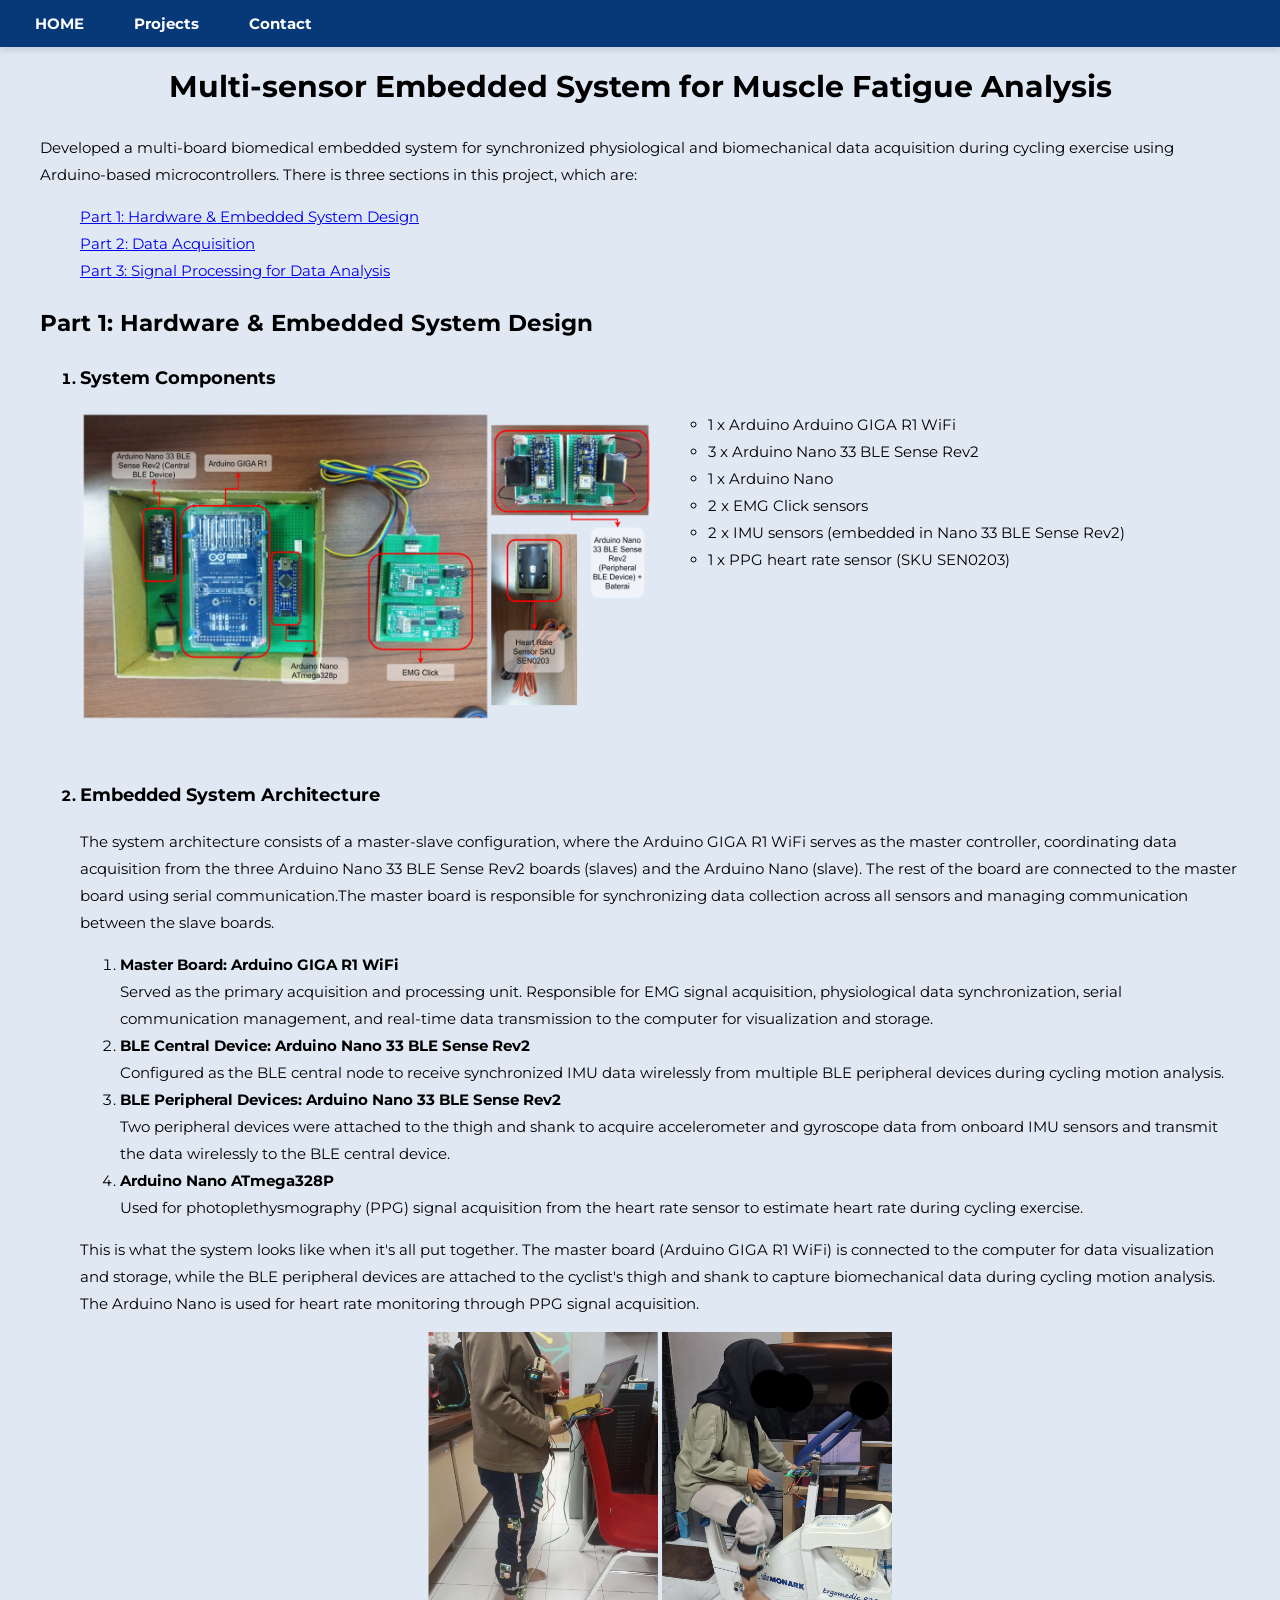
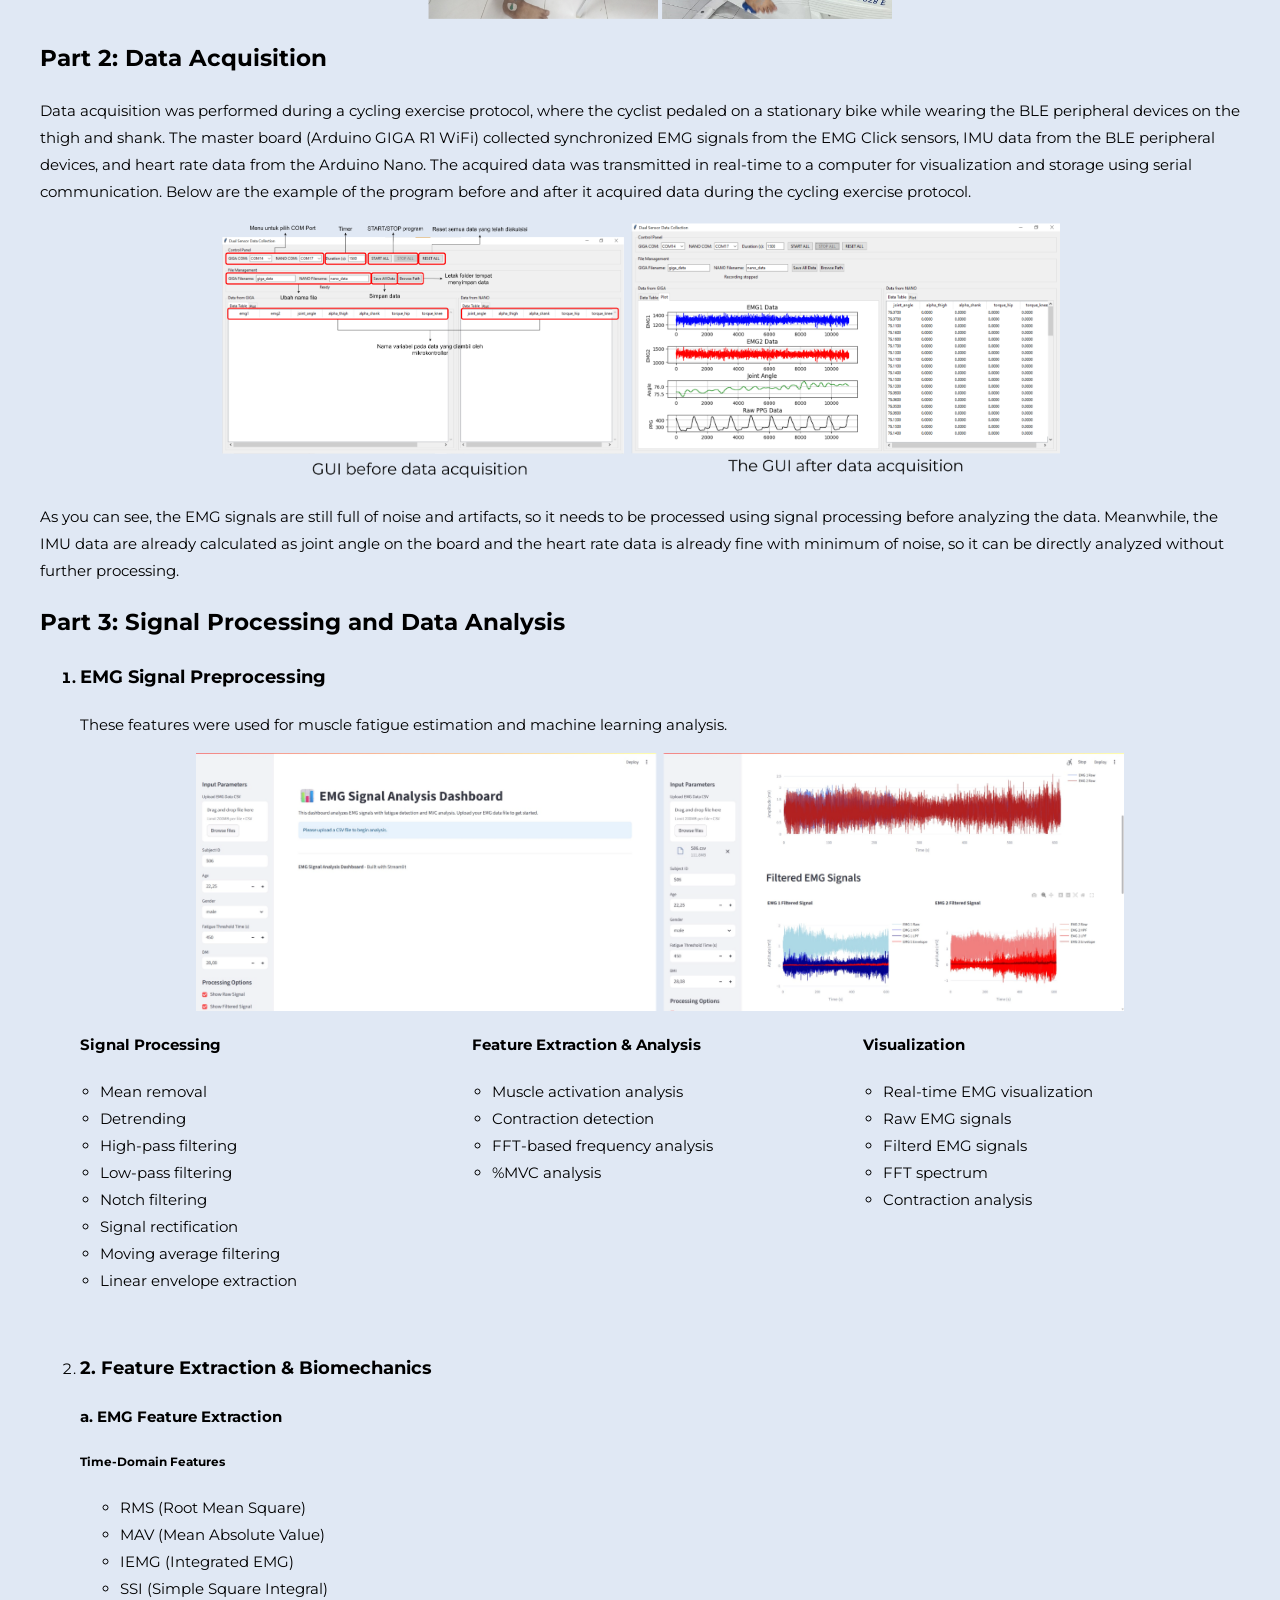
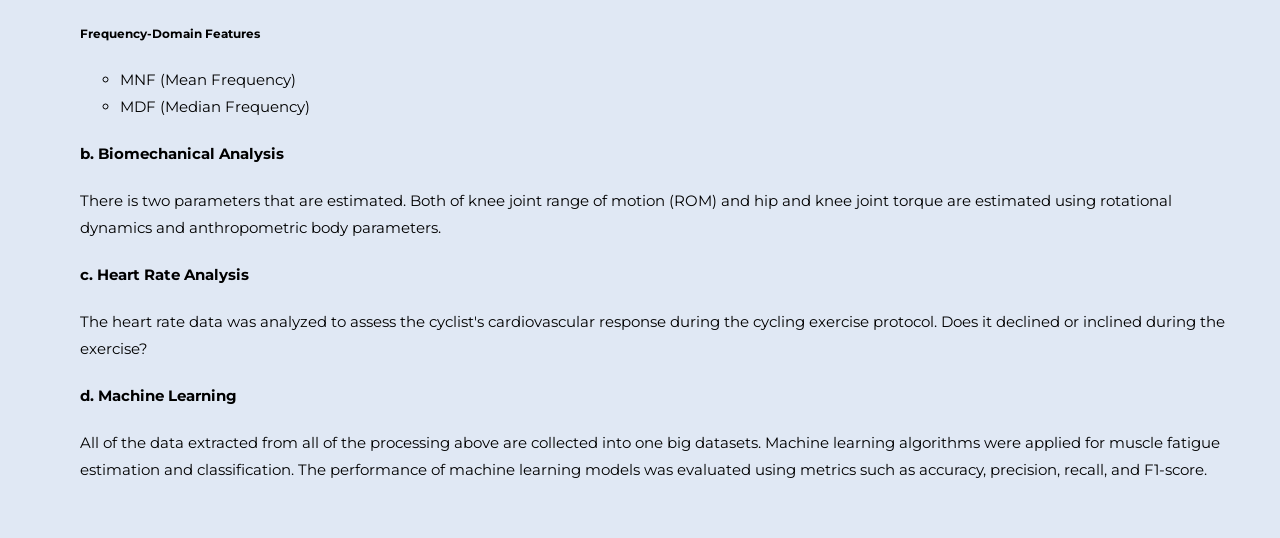
==== 1 - thesis.html @ 0e23bd8c "Add more content" ====
<!DOCTYPE html>
<html lang="en">

<!--head itu isinya fungsi-fungsi backstage-->
<head>
    <meta charset="UTF-8">
    <meta http-equiv="X-UA-Compatible" content="IE=edge" />

    <!-- Biar responsif sama perubahan ukuran layar -->
    <meta name="viewport" content="width=device-width, initial-scale=1, shrink-to-fit=no" />

    <title>Home</title>

    <!--ngelink ke css/desainnya web home-->
    <link rel="stylesheet" href="css/index.css">
    <link rel="stylesheet" href="css/responsive.css">
    <link href="https://fonts.googleapis.com/css?family=Poppins:400,700&display=swap" rel="stylesheet">
    <link href="https://fonts.googleapis.com/css2?family=Montserrat:wght@400;700&display=swap" rel="stylesheet">

  </head>

  <!--body itu isi yang ditampilin-->
    <body>
        <!-- Navbar -->
        <header class="header_section">
            <div class="top-wrapper">     
            <ul class="navbar">
                <li><a href="index.html">HOME</a></li>
                <li><a href="index.html#project">Projects</a></li>
                <li><a href="index.html#contact">Contact</a></li>                
            </ul>
           </div> 
        </header>
        <!-- Navbar -->

        <!-- Projects -->
         <div class="intro-project" id="intro-project">
            <h1>Multi-sensor Embedded System for Muscle Fatigue Analysis</h1>
            <p>Developed a multi-board biomedical embedded system for synchronized physiological and biomechanical data acquisition during cycling exercise using Arduino-based microcontrollers.  
            
            There is three sections in this project, which are:
            <!-- Nanti tambahin ini:
            list-style: none;  
            -->
            <ul>
                <li><a href="#part1">Part 1: Hardware & Embedded System Design</a></li>
                <li><a href="#part2">Part 2: Data Acquisition</a></li>
                <li><a href="#part3">Part 3: Signal Processing for Data Analysis</a></li>
            </ul>
            </p>
         </div>

         <div class="part" id="part1">
            <h2>Part 1: Hardware & Embedded System Design</h2>
            <ol>
                <strong><li><h3>System Components</h3></li></strong>
                <div class="component">
                <img src="images/thesis_1.png">
                <ul>
                    <li>1 x Arduino Arduino GIGA R1 WiFi</li>
                    <li>3 x Arduino Nano 33 BLE Sense Rev2</li>
                    <li>1 x Arduino Nano</li>
                    <li>2 x EMG Click sensors</li>
                    <li>2 x IMU sensors (embedded in Nano 33 BLE Sense Rev2)</li>
                    <li>1 x PPG heart rate sensor (SKU SEN0203)</li>
                </ul>
                </div>
                
                <strong><li><h3>Embedded System Architecture</h3></li></strong>
                <p>The system architecture consists of a master-slave configuration, where the Arduino GIGA R1 WiFi serves as the master controller, coordinating data acquisition from the three Arduino Nano 33 BLE Sense Rev2 boards (slaves) and the Arduino Nano (slave). The rest of the board are connected to the master board using serial communication.The master board is responsible for synchronizing data collection across all sensors and managing communication between the slave boards.</p>

                <ol>
                    <li><strong>Master Board: Arduino GIGA R1 WiFi</strong></li>
                    Served as the primary acquisition and processing unit. Responsible for EMG signal acquisition, physiological data synchronization, serial communication management, and real-time data transmission to the computer for visualization and storage.
                    <li><strong>BLE Central Device: Arduino Nano 33 BLE Sense Rev2</strong></li>
                    Configured as the BLE central node to receive synchronized IMU data wirelessly from multiple BLE peripheral devices during cycling motion analysis.
                    <li><strong>BLE Peripheral Devices: Arduino Nano 33 BLE Sense Rev2 </strong></li>
                    Two peripheral devices were attached to the thigh and shank to acquire accelerometer and gyroscope data from onboard IMU sensors and transmit the data wirelessly to the BLE central device.
                    <li><strong>Arduino Nano ATmega328P</strong></li>
                    Used for photoplethysmography (PPG) signal acquisition from the heart rate sensor to estimate heart rate during cycling exercise.
                </ol>
            
            <p>
                This is what the system looks like when it's all put together. The master board (Arduino GIGA R1 WiFi) is connected to the computer for data visualization and storage, while the BLE peripheral devices are attached to the cyclist's thigh and shank to capture biomechanical data during cycling motion analysis. The Arduino Nano is used for heart rate monitoring through PPG signal acquisition.
            </p>
            <img src="images/thesis_2.png" class="img-thesis2">
            </ol>

         <div class="part" id="part2">
            <h2>Part 2: Data Acquisition</h2>
            <p>Data acquisition was performed during a cycling exercise protocol, where the cyclist pedaled on a stationary bike while wearing the BLE peripheral devices on the thigh and shank. The master board (Arduino GIGA R1 WiFi) collected synchronized EMG signals from the EMG Click sensors, IMU data from the BLE peripheral devices, and heart rate data from the Arduino Nano. The acquired data was transmitted in real-time to a computer for visualization and storage using serial communication.

            Below are the example of the program before and after it acquired data during the cycling exercise protocol.
            </p>
            <img src="images/thesis_3.png" class="img-thesis3">
            <p>
                As you can see, the EMG signals are still full of noise and artifacts, so it needs to be processed using signal processing before analyzing the data. Meanwhile, the IMU data are already calculated as joint angle on the board and the heart rate data is already fine with minimum of noise, so it can be directly analyzed without further processing.
            </p>
         </div>

         <div class="part3" id="part3">
            <h2>Part 3: Signal Processing and Data Analysis</h2>
            <ol>
            <strong><li><h3>EMG Signal Preprocessing</h3></li></strong>
            <p>These features were used for muscle fatigue estimation and machine learning analysis.</p>
            <img src="images/thesis_4.png">
            <div class="signal-processing">
                <div class="signal-processing-section">
                <h4>Signal Processing</h4>
                <ul>
                    <li>Mean removal</li>
                    <li>Detrending</li>
                    <li>High-pass filtering</li>
                    <li>Low-pass filtering</li>
                    <li>Notch filtering</li>
                    <li>Signal rectification</li>
                    <li>Moving average filtering</li>
                    <li>Linear envelope extraction</li>
                </ul>
                </div>

                <div class="signal-processing-section">
                <h4>Feature Extraction & Analysis</h4>
                <ul>
                    <li>Muscle activation analysis</li>
                    <li>Contraction detection</li>
                    <li>FFT-based frequency analysis</li>
                    <li>%MVC analysis</li>
                </ul>
                </div>
                
                <div class="signal-processing-section">
                <h4>Visualization</h4>
                <ul>
                    <li>Real-time EMG visualization</li>
                    <li>Raw EMG signals</li>
                    <li>Filterd EMG signals</li>
                    <li>FFT spectrum</li>
                    <li>Contraction analysis</li>
                </ul>
                </div>
            </div>

            <strong><li><h3>2. Feature Extraction & Biomechanics</h3></strong></li>
            <h4>a. EMG Feature Extraction</h4>
            <h5>Time-Domain Features</h5>
            <ul>
                <li>RMS (Root Mean Square)</li>
                <li>MAV (Mean Absolute Value)</li>
                <li>IEMG (Integrated EMG)</li>
                <li>SSI (Simple Square Integral)</li>
            </ul>
            <h5>Frequency-Domain Features</h5>
            <ul>
                <li>MNF (Mean Frequency)</li>
                <li>MDF (Median Frequency)</li>
            </ul>

            <h4>b. Biomechanical Analysis</h4>
            <p>There is two parameters that are estimated. Both of knee joint range of motion (ROM) and hip and knee joint torque are estimated using rotational dynamics and anthropometric body parameters.</p>

            <h4>c. Heart Rate Analysis</h4>
            <p>The heart rate data was analyzed to assess the cyclist's cardiovascular response during the cycling exercise protocol. Does it declined or inclined during the exercise? </p>

         <h4>d. Machine Learning</h4>
            <p>All of the data extracted from all of the processing above are collected into one big datasets. Machine learning algorithms were applied for muscle fatigue estimation and classification. The performance of machine learning models was evaluated using metrics such as accuracy, precision, recall, and F1-score.</p>
        </div>

    </body>
</html>
---- css/index.css ----
* {
    box-sizing: border-box;
}

/* Navigation Bar */
.header_section {
    font-family: Montserrat, sans-serif;
    position: fixed; /* Navbar tetap di atas saat scroll */
    top: 0;
    left: 0;
    width: 100%; 
    z-index: 1000; /* Pastikan di atas elemen lainnya */
    background-color: #073978; 
    box-shadow: 0 4px 6px rgba(0, 0, 0, 0.1); /* Bayangan */
  }
  
  /* Kontainer utama navbar */
  .top-wrapper {
    display: flex; /* Aktifkan Flexbox */
    align-items: center; /* Elemen sejajar vertikal */
    padding: 10px 20px; /* Spasi di dalam navbar */
  }
  
  /* Styling untuk navbar links */
  .navbar {
    display: flex; /* Sejajarkan link secara horizontal */
    gap: 20px; /* Jarak antar link */
    list-style: none; /* Hilangkan bullet point */
    margin: 0; /* Hilangkan margin default */
    padding: 0; /* Hilangkan padding default */
  }
  
  .navbar li {
    display: inline-block; /* Buat link tampil dalam satu baris */
  }
  
  .navbar a {
    text-decoration: none; /* Hilangkan garis bawah */
    color: #FEFEFE; /* Warna teks */
    font-weight: bold; /* Teks lebih tebal */
    padding: 10px 15px; /* Ruang di dalam tombol */
    transition: all 0.3s ease; /* Animasi hover */
  }
  
  /* Hover effect untuk link */
  .navbar a:hover {
    color: #ECF0F5; /* Ubah warna teks saat hover */
    background-color: #3C8DBC; /* Warna latar saat hover */
    border-radius: 5px; /* Membulatkan tepi */
  }

/* Navigation Bar (Close)*/

/* Section */
.section-1 {
    position: relative;
    text-align: center;
    padding: 40px;
}

.skills-intro{
    margin-top: 30px;
}

.skills-container {
    display: flex;
    gap: 30px;
    margin-top: 10px;
    flex-wrap: wrap;
    text-align: left;
}

.skills-box {
    flex: 1;
    min-width: 300px;

    background-color: #ecf0f5;
    padding: 20px;
    border-radius: 10px;

    box-shadow: 0 2px 8px rgba(0,0,0,0.1);
}

.skills-box h3 {
    margin-top: 0;
    color: #062e5f;
    text-align: center;
}

.skills-box ul {
    padding-left: 20px;
}

.skills-box li {
    margin-bottom: 15px;
    line-height: 1.6;
}

/* Section 1 (Close) */

/* Section 2 */
.section-2 {
    padding: 5px 20px;
    background-color: #ecf0f5;

    border-radius: 10px;
    box-shadow: 0 2px 8px rgba(0,0,0,0.1);
}

.section-2 h2 {
    /*font-family: 'Poppins', sans-serif; */
    font-size: 32px;
    margin-bottom: 20px;
    text-align: center;
    color: #062e5f;
}

.projects-container {
    display: grid;
    grid-template-columns: repeat(3, 1fr);
    gap: 15px;
    padding-bottom: 40px;
}

.project-item{
    padding: 30px 30px 10px 30px;
    text-align: justify;
    line-height: 1.5;

    background-color: rgba(255, 248, 248, 0.78);
    border-radius: 10px;
    box-shadow: 0 2px 2px rgba(0,0,0,0.08);
}

.project-item h5{
    margin-top: 0;
    margin-bottom: 0px;
    text-align: left;
    color: #707478;
    font-size: 15px;
}

.project-link {
    text-decoration: none;
    color: inherit;
}

.project-link:hover .project-item {
    transform: translateY(-5px);
    transition: 0.3s ease;
}

.read-more {
    display: inline-block;
    margin-bottom: 15px;

    color: #073978;
    font-weight: 700;
}

.project-item h3{
    margin-top: 5px;
    margin-bottom: 10px;
    text-align: left;
}

.project-item p{
    margin-top: 0;
}

.section-2:after {
  content: "";
  display: table;
  clear: both;
}

.section-2 img {
    width: 100%; /* Pastikan gambar memenuhi lebar layar */
    height: 100%; /* Menyesuaikan tinggi dengan lebar */
    object-fit: cover; /* Agar gambar memenuhi kontainer dengan tetap mempertahankan proporsi */
    display: block; /* Menghindari inline spacing */
    margin: 0 auto; /* Tengah-kan gambar di kontainer */
}

/* Section 2 (Close) */

/* Section 3 */
.contact {
    
    gap: 10px;
    margin-top: 40px;
    flex-wrap: wrap;

    background-color: #ecf0f5;
    padding-top: 5px;
    padding-bottom: 20px;
    padding-left: 40px;
    border-radius: 10px;

    box-shadow: 0 2px 8px rgba(0,0,0,0.1);
    line-height: 1.8;
    align-items: center;
}

.contact h2 {
    color: #062e5f;
}

.contact img {
    height: 1em; /* tinggi gambar mengikuti tinggi teks */
    vertical-align: middle;
    padding-right: 10px; /* spasi antara gambar dan teks */
}

.click-btn {
    /*font-family: 'Poppins', sans-serif; */
    font-weight: bold;
    padding: 5px 20px;
    font-size: 27px;
    color: white;
    background-color: #073978;
    border: none;
    border-radius: 2px;
    cursor: pointer;
    box-shadow: 2px 2px 2px rgba(0, 0, 0, 0.2);
    transition: background-color 0.3s ease, transform 0.2s ease;
}

.click-btn:hover {
    background-color: #ecf0f5;
    color: #073978;
    transform: scale(1.1);
}

body {
    margin: 0; /* Hilangkan margin bawaan browser */
    padding: 40px 40px 40px 40px; /* Hilangkan padding bawaan browser */
    background-color: #dde6f3e2;
    font-family: 'Montserrat', sans-serif;
    font-size: 15px;
    line-height: 1.8;
}

.intro-project h1{
    text-align: center;
}
.intro-project li{
    list-style: none;  
}

.component {
    display: grid;
    grid-template-columns: repeat(2, 1fr);
    gap: 15px;
    padding-bottom: 40px;
}

.signal-processing {
    display: grid;
    grid-template-columns: repeat(3, 1fr);
    gap: 15px;
    padding-bottom: 40px;
}

.signal-processing ul {
    margin-top: 5px;
    padding-left: 20px;
}

.component img {
    width: 100%; /* Pastikan gambar memenuhi lebar layar */
    height: 100%; /* Menyesuaikan tinggi dengan lebar */
    object-fit: cover; /* Agar gambar memenuhi kontainer dengan tetap mempertahankan proporsi */
    display: block; /* Menghindari inline spacing */
    margin: 0 auto; /* Tengah-kan gambar di kontainer */*/
}

.img-thesis2{
    width: 40%; /* Pastikan gambar memenuhi lebar layar */
    height: auto; /* Menyesuaikan tinggi dengan lebar */
    object-fit: cover; /* Agar gambar memenuhi kontainer dengan tetap mempertahankan proporsi */
    display: block; /* Menghindari inline spacing */
    margin: 0 auto; /* Tengah-kan gambar di kontainer */
    text-align: justify; /* Pusatkan teks di dalam kontainer */
}

.img-thesis3{
    width: 70%; /* Pastikan gambar memenuhi lebar layar */
    height: 70%; /* Menyesuaikan tinggi dengan lebar */
    object-fit: cover; /* Agar gambar memenuhi kontainer dengan tetap mempertahankan proporsi */
    display: block; /* Menghindari inline spacing */
    margin: 0 auto; /* Tengah-kan gambar di kontainer */
}

.part3 img{
    width: 80%; /* Pastikan gambar memenuhi lebar layar */
    height: auto; /* Menyesuaikan tinggi dengan lebar */
    object-fit: cover; /* Agar gambar memenuhi kontainer dengan tetap mempertahankan proporsi */
    display: block; /* Menghindari inline spacing */
    margin: 0 auto; /* Tengah-kan gambar di kontainer */
}
---- css/responsive.css ----
/* Responsivitas */
/* masih belum responsif di handphone =( */
/* 1 rem = 16 px */ 
@media screen and (max-width: 600px) {
    .project-item {
        width: 100%;
        float: none;
    }

    .skills-container {
        flex-direction: column;
    }

    body {
        padding: 90px 20px 20px 20px;
    }
}
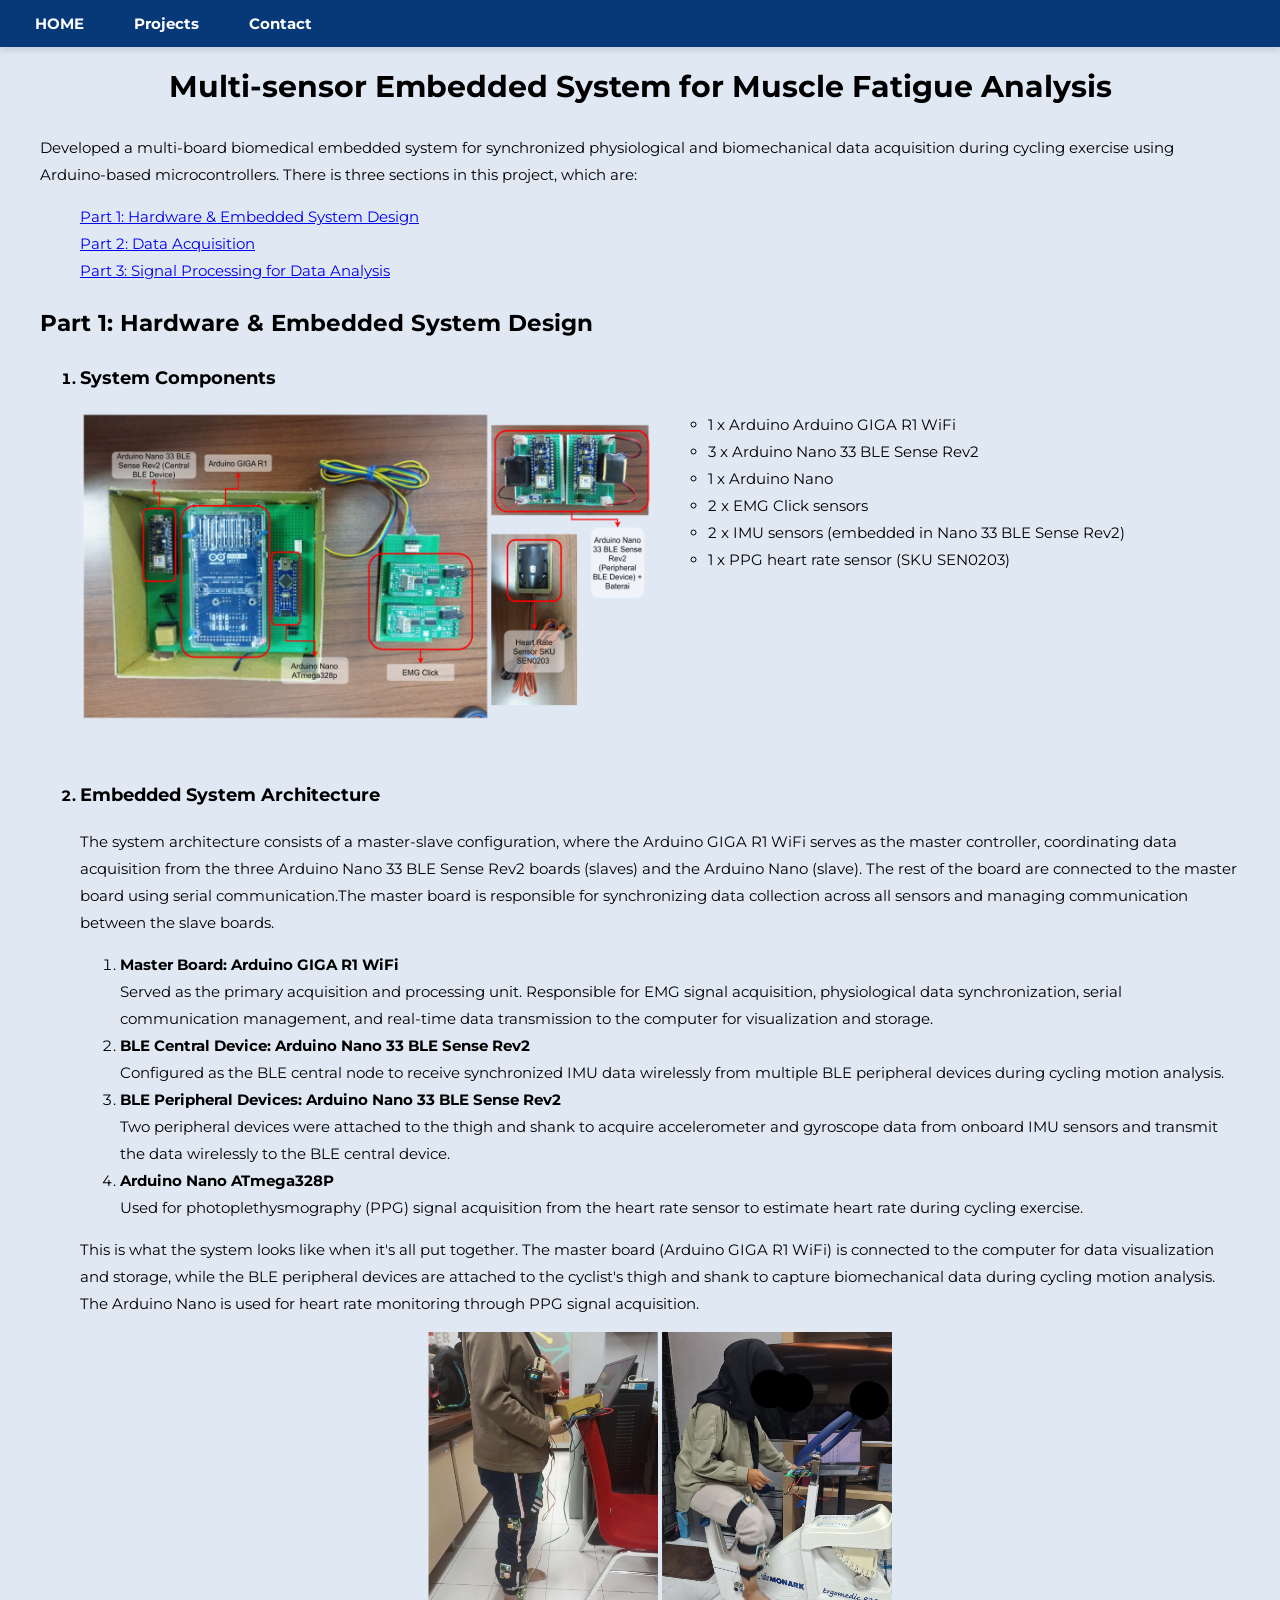
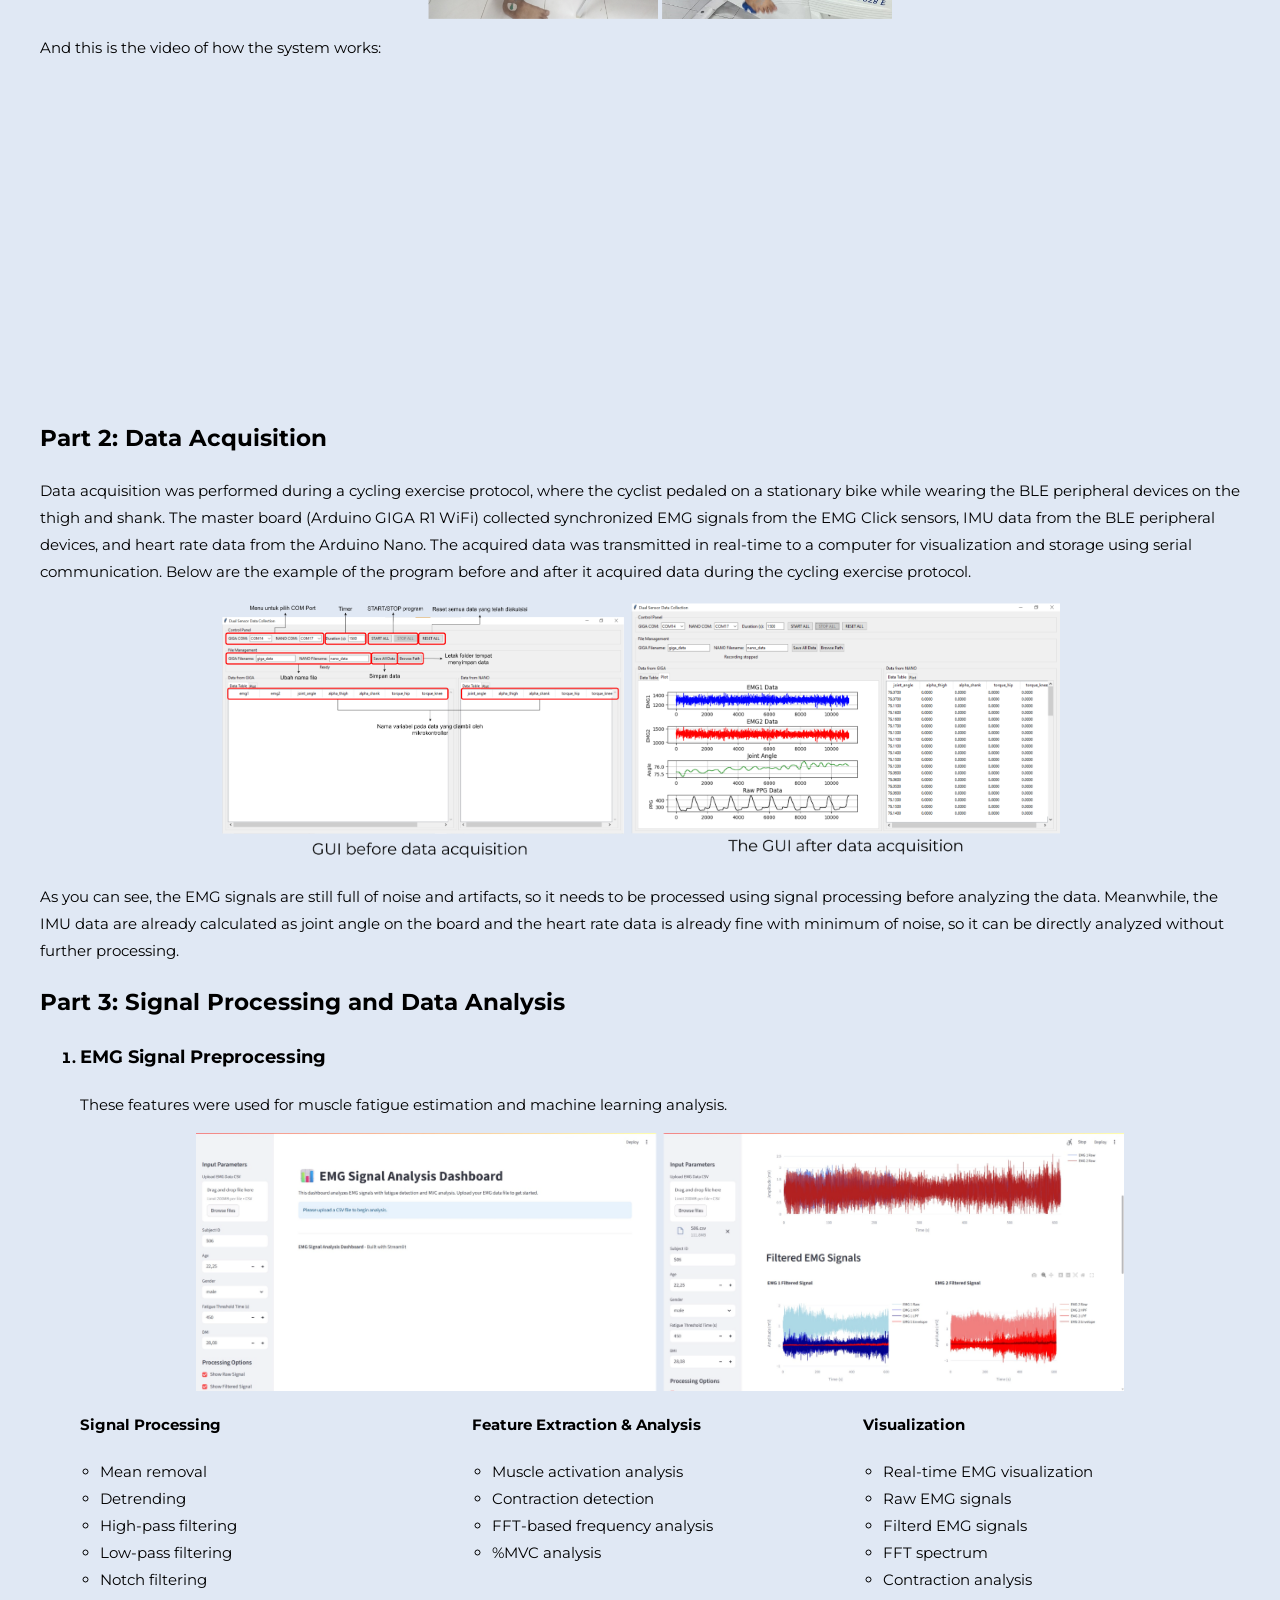
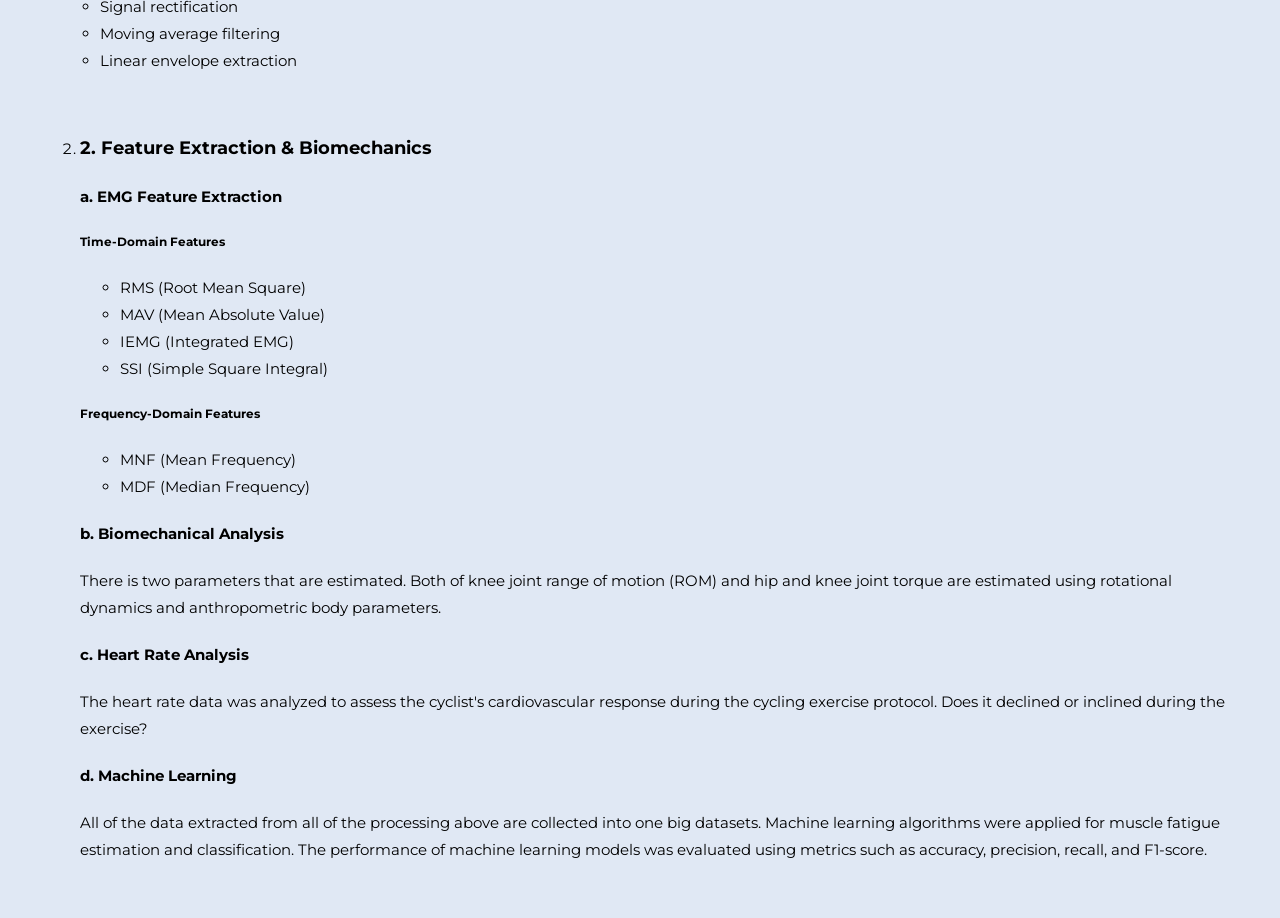
==== commit 23cdff84: "Update" ====
--- a/1 - thesis.html
+++ b/1 - thesis.html
@@ -9,7 +9,7 @@
     <!-- Biar responsif sama perubahan ukuran layar -->
     <meta name="viewport" content="width=device-width, initial-scale=1, shrink-to-fit=no" />
 
-    <title>Home</title>
+    <title>Thesis</title>
 
     <!--ngelink ke css/desainnya web home-->
     <link rel="stylesheet" href="css/index.css">
@@ -55,7 +55,7 @@
             <ol>
                 <strong><li><h3>System Components</h3></li></strong>
                 <div class="component">
-                <img src="images/thesis_1.png">
+                <img src="images/thesis_1.png" alt="thesis components">
                 <ul>
                     <li>1 x Arduino Arduino GIGA R1 WiFi</li>
                     <li>3 x Arduino Nano 33 BLE Sense Rev2</li>
@@ -85,6 +85,9 @@
             </p>
             <img src="images/thesis_2.png" class="img-thesis2">
             </ol>
+
+            <p>And this is the video of how the system works:<br></p>
+            <iframe width="560" height="315" src="https://www.youtube.com/embed/HIMCYxFb9wY?si=uZC2YYLVSpHK02XN" title="YouTube video player" frameborder="0" allow="accelerometer; autoplay; clipboard-write; encrypted-media; gyroscope; picture-in-picture; web-share" referrerpolicy="strict-origin-when-cross-origin" allowfullscreen></iframe>
 
          <div class="part" id="part2">
             <h2>Part 2: Data Acquisition</h2>
